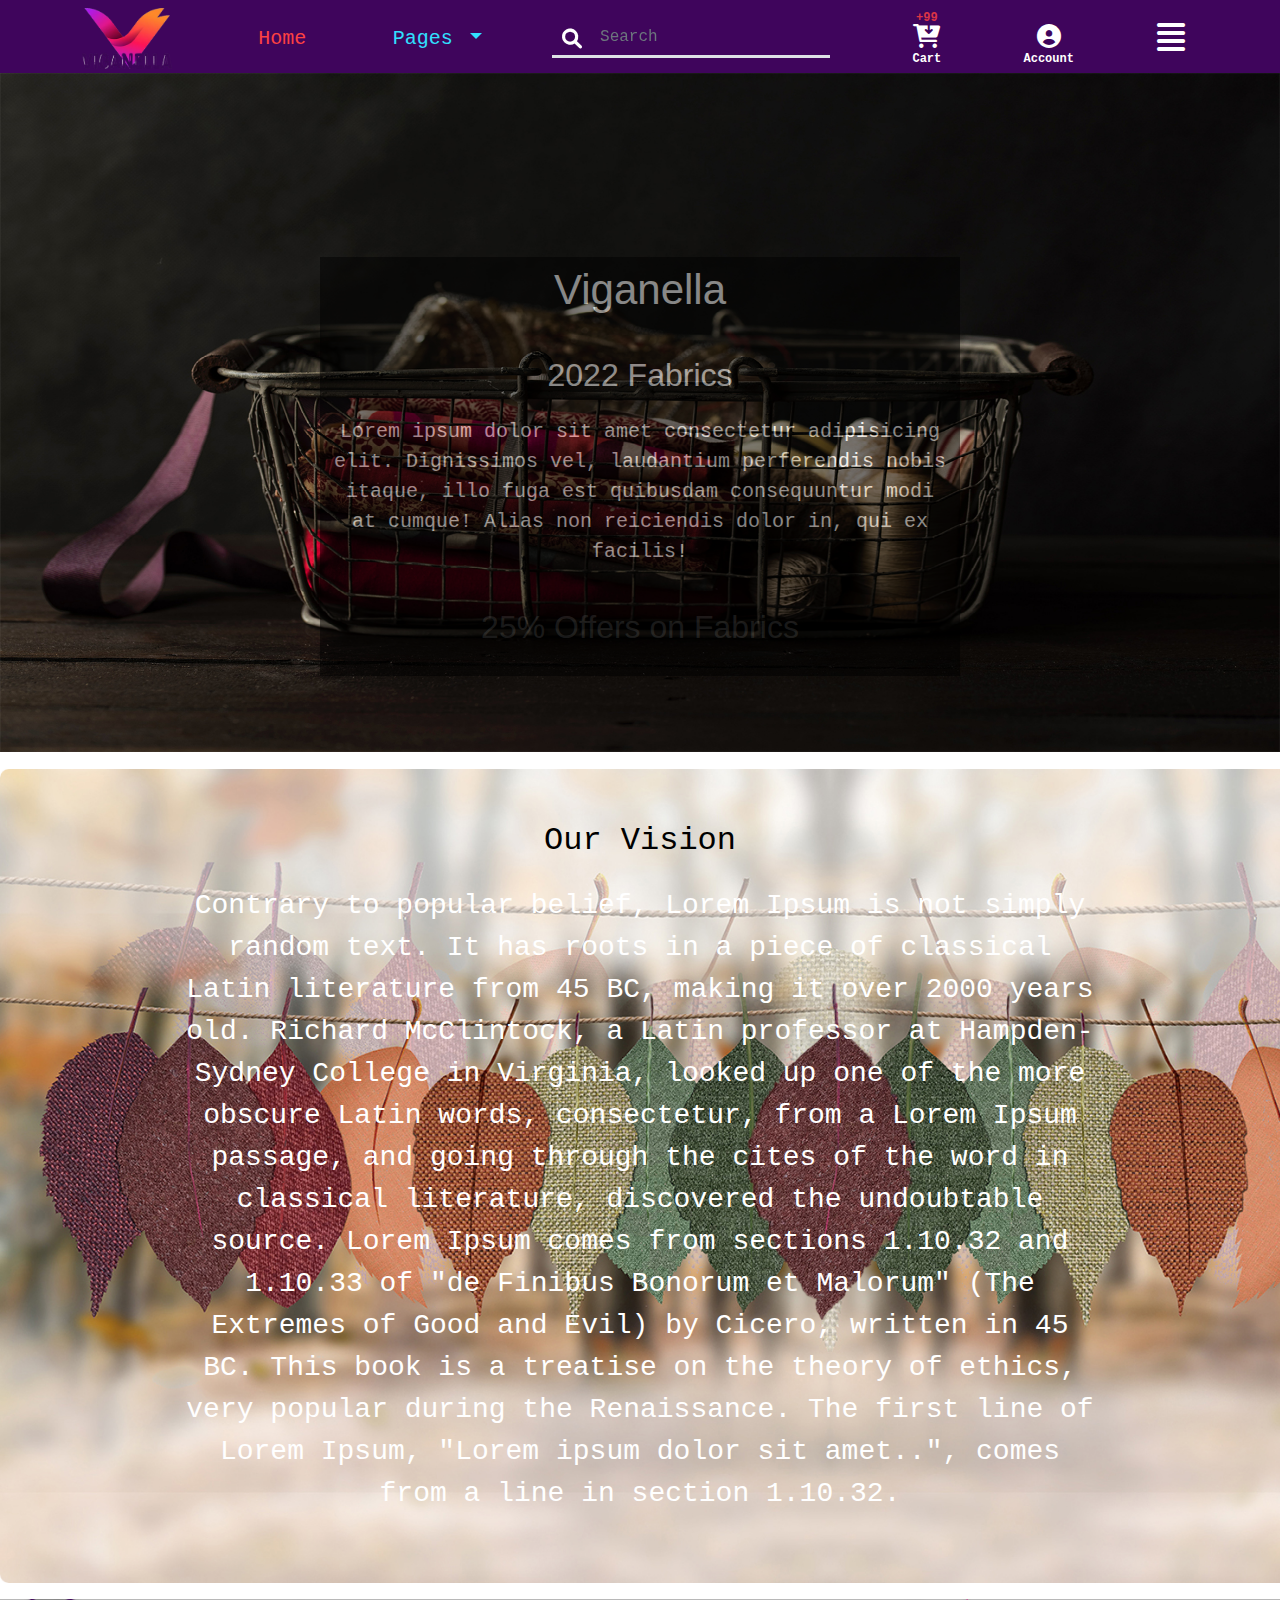
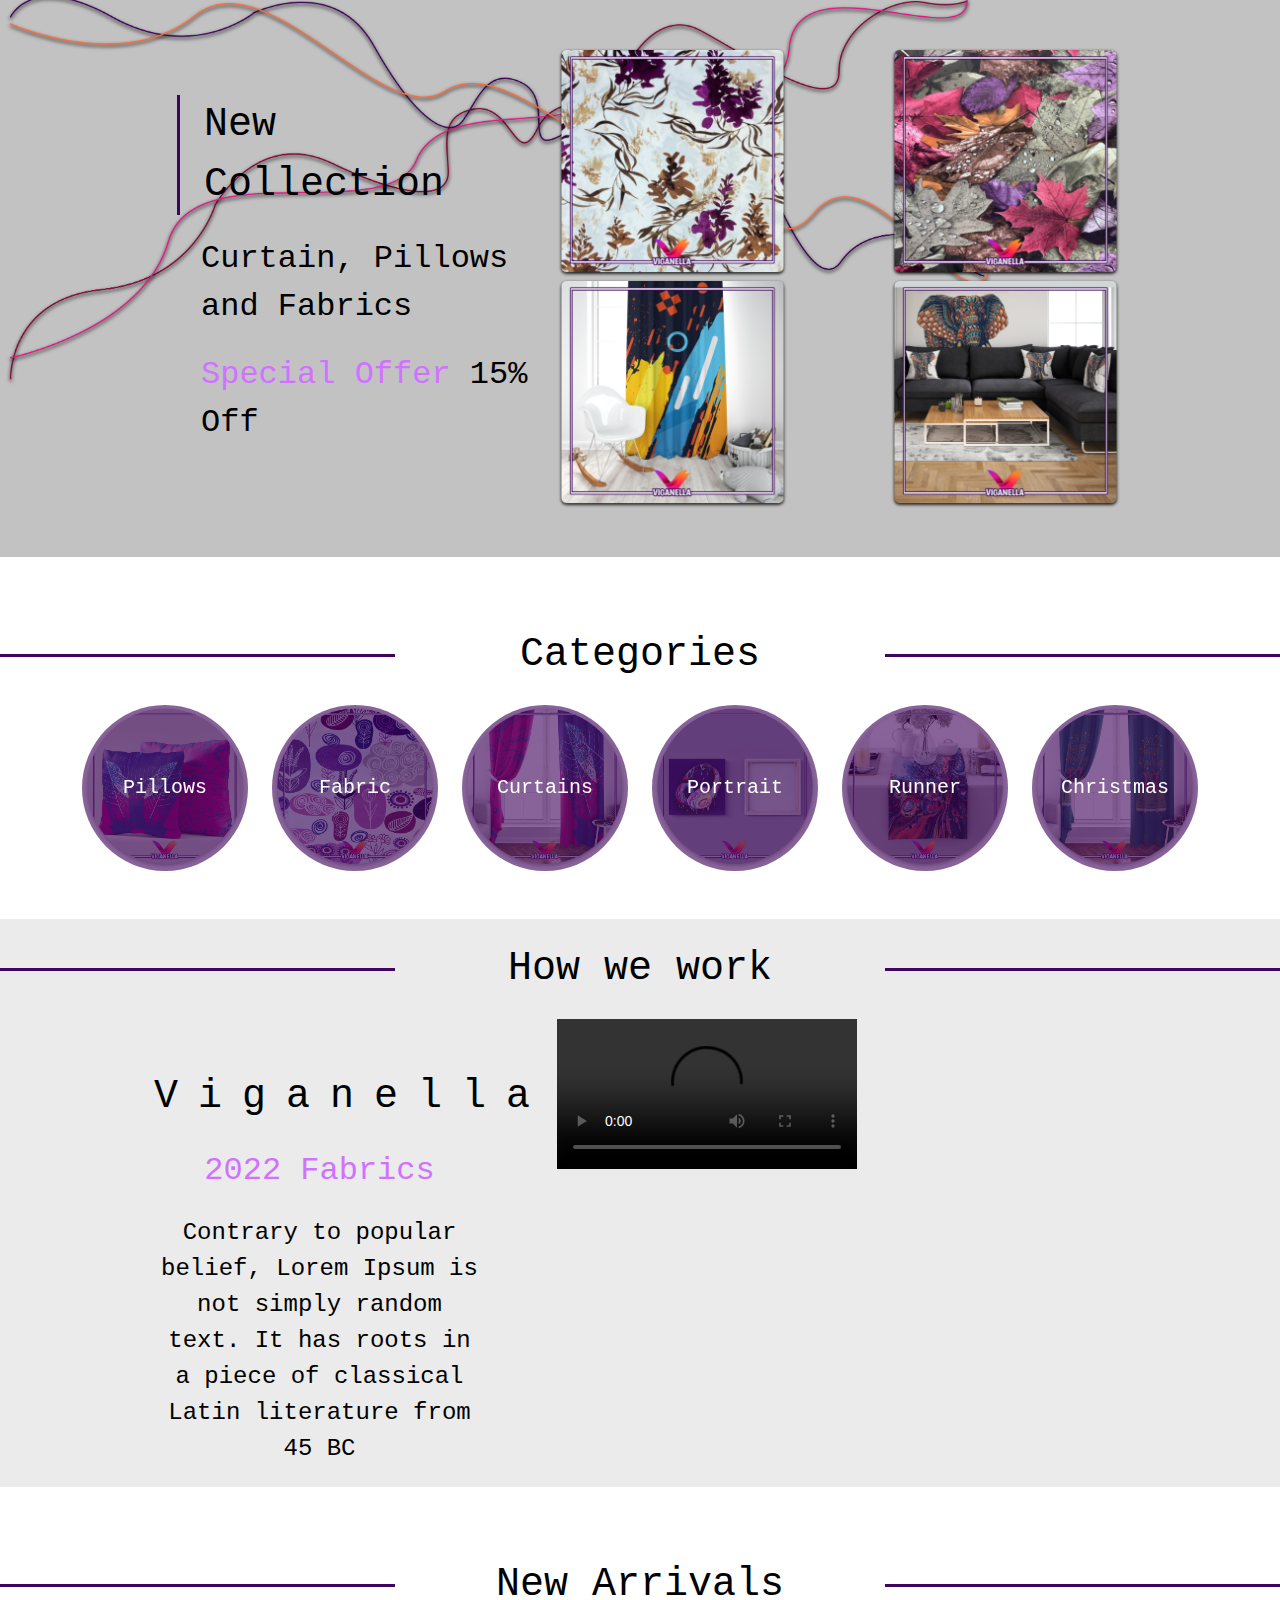
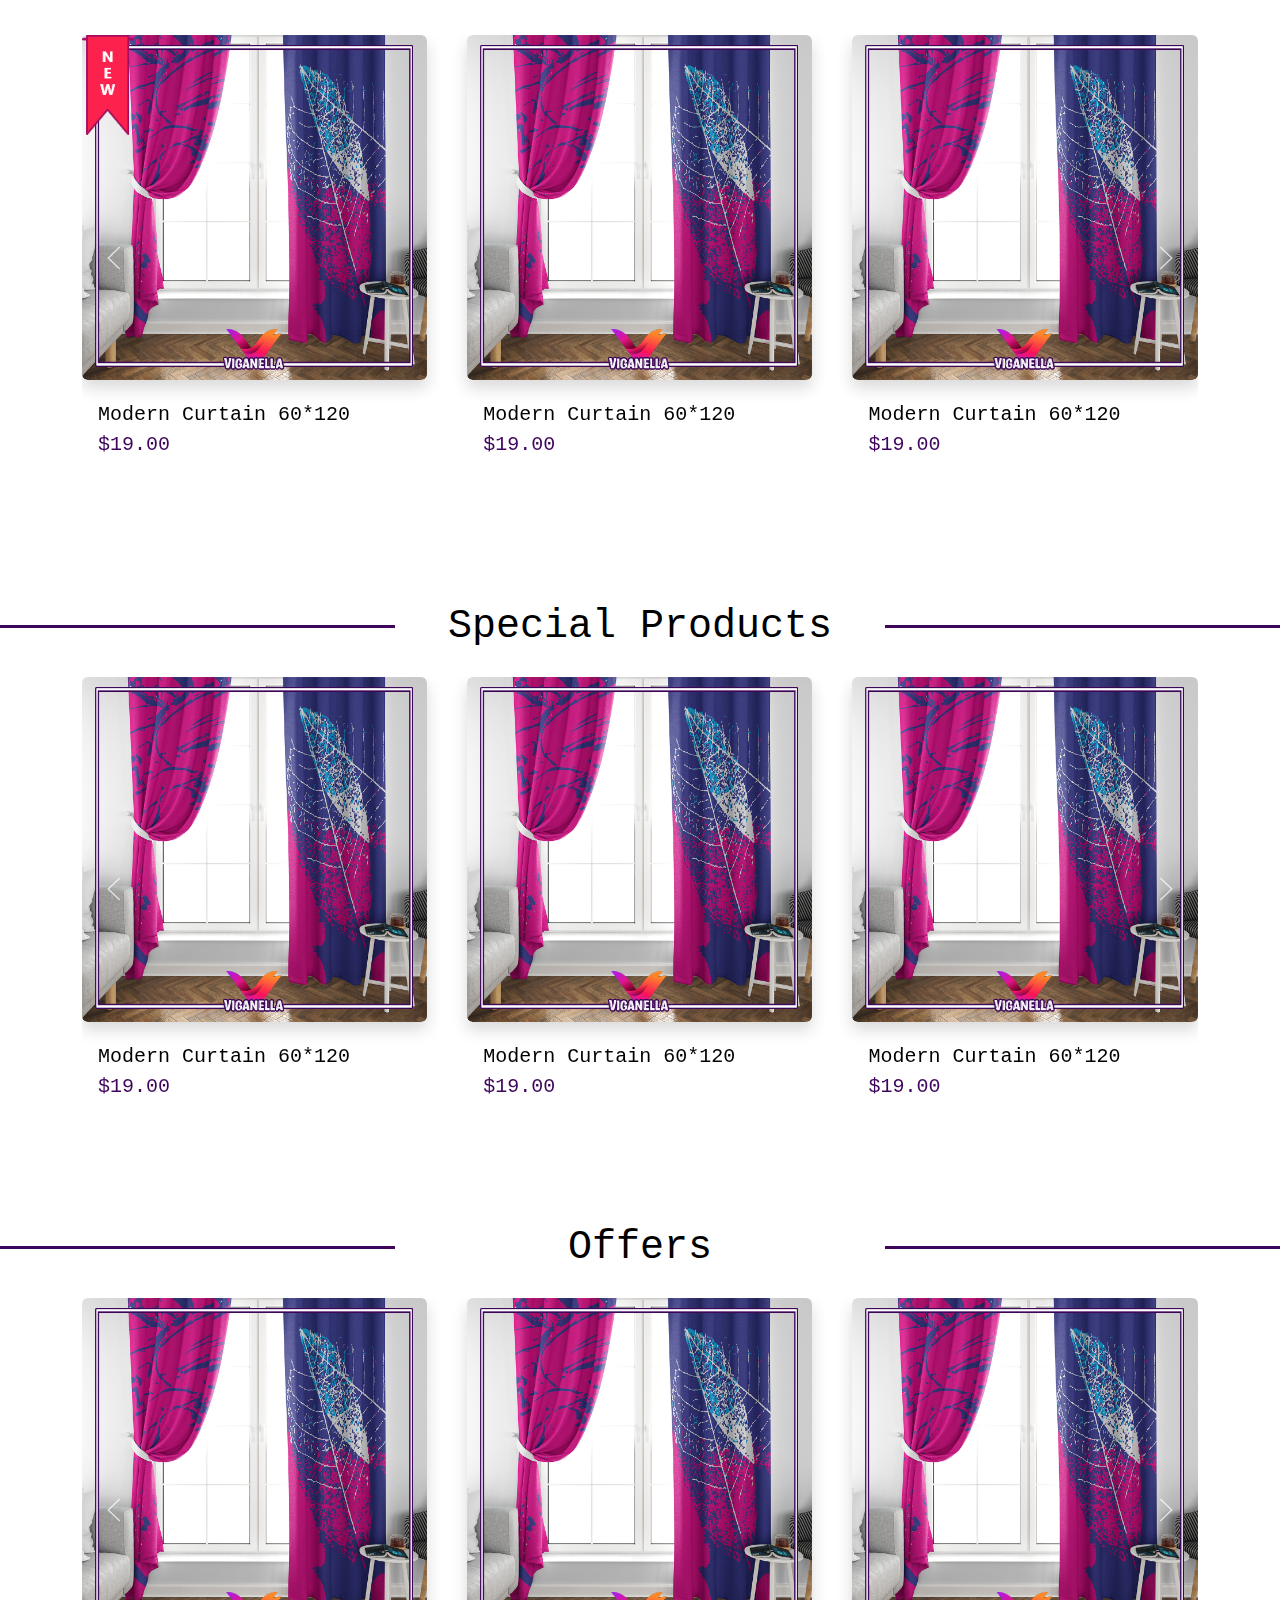
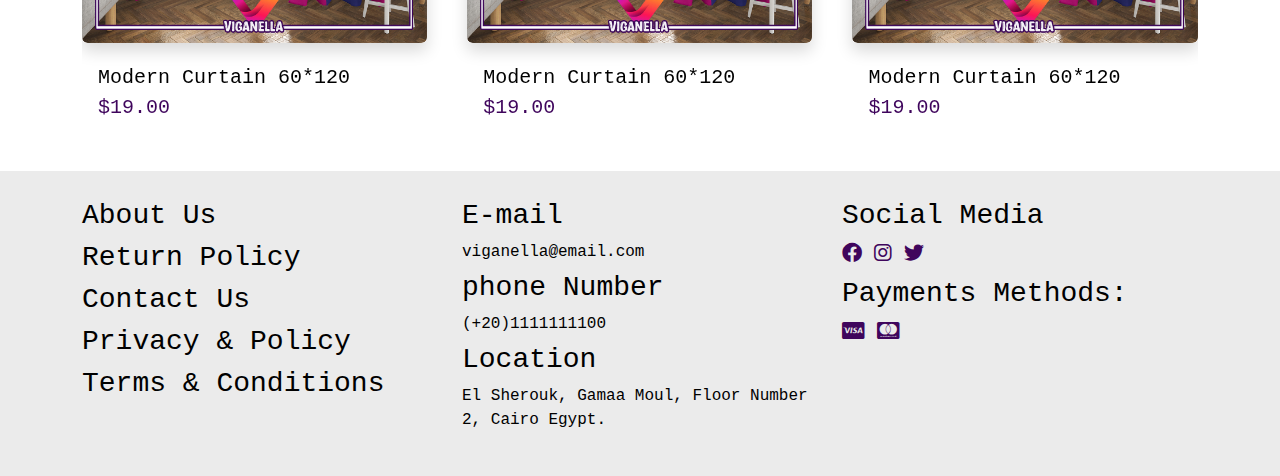
==== index.html @ e0912aea "First release" ====
<!DOCTYPE html>
<html lang="en">

<head>
    <meta charset="UTF-8">
    <meta http-equiv="X-UA-Compatible" content="IE=edge">
    <meta name="viewport" content="width=device-width, initial-scale=1.0, shrink-to-fit=no">
    <link rel="stylesheet" href="assets/css/bootstrap.min.css">
    <link rel="stylesheet" href="assets/css/all.min.css">
    <link rel="stylesheet" href="assets/css/main.css">
    <link rel="stylesheet" href="assets/css/uikit.min.css">
    <link rel="shortcut icon" href="assets/img/logo.png">
    <title>Viganella</title>
</head>

<body class="fs-5 text-white">
    
    <!-----  Start Nav Bar   ----->
    <nav id="navigator" class="navbar pb-1 text-white bg-main">
        <div class="container">
            <a class="navbar-brand text-decoration-none m-0 p-0" href="#">
                <img class="uk-preserve" src="assets/img/logo-shadow.png" alt="viganella" width="90" height="60" uk-svg>
            </a>
            <span class="nav-item">
              <a class="nav-link text-decoration-none active" aria-current="page" href="#">Home</a>
            </span>
            <span class="nav-item">
<!--             <a class="nav-link text-decoration-none" href="#">Contact Us</a>   -->
                <div class="dropdown">
                    <a class="dropdown-toggle" href="#" role="button" id="dropdownMenuLink" data-bs-toggle="dropdown" aria-expanded="false">
                    Pages
                    </a>
                    <ul class="dropdown-menu" aria-labelledby="dropdownMenuLink">
                        <li><a class="dropdown-item" href="pages/category.html">Category</a></li>
                        <li><a class="dropdown-item" href="pages/about.html">About</a></li>
                        <li><a class="dropdown-item" href="pages/product.html">Product</a></li>
                        <li><a class="dropdown-item" href="pages/components.html">Components</a></li>
                        <li><a class="dropdown-item" href="pages/cart-1.html">Cart</a></li>
                        <li><a class="dropdown-item" href="pages/cart-2.html">Cart-2</a></li>
                        <li><a class="dropdown-item" href="pages/cart-3.html">Cart-3</a></li>
                        <li><a class="dropdown-item" href="pages/cart-4.html">Cart-4</a></li>
                        <li><a class="dropdown-item" href="pages/profile-1.html">Profile-1</a></li>
                        <li><a class="dropdown-item" href="pages/profile-2.html">Profile-2</a></li>
                        <li><a class="dropdown-item" href="pages/track-1.html">Track-1</a></li>
                        <li><a class="dropdown-item" href="pages/track-2.html">Track-2</a></li>
                    </ul>
                </div>
            </span>
            <form class="d-flex">
                <div class="uk-inline">
                    <a class="uk-form-icon text-decoration-none" href="">
                        <i class="fa-solid fa-magnifying-glass"></i>
                    </a>
                    <input class="form-control uk-form-blank  border-0 border-3 rounded-0 border-bottom ps-5 me-2" type="search" placeholder="Search" aria-label="Search">
                </div>
            </form>
            <button type="button" class="btn position-relative">
            <i class="fa-solid fa-cart-arrow-down fs-4"></i><span class="position-absolute top-0 start-50 translate-middle badge text-danger">+99 <span class="visually-hidden">unread messages</span></span><span class="position-absolute top-100 start-50 translate-middle badge">Cart</span>
            </button>
            <button type="button" class="btn position-relative">
            <i class="fa-solid fa-circle-user fs-4"></i>
            <span class="position-absolute top-100 start-50 translate-middle badge">Account</span>
            </button>
            <button type="button" class="btn position-relative">
            <i class="fa-solid fa-align-justify fs-2"></i>          
            </button>
        </div>
    </nav>
    <!-----  End Nav Bar   ----->



    
    <!----- Start Main Section ----->

    <header id="main-slider" class="position-relative">
        <div uk-slider="autoplay: true">
            <div class="uk-slider-container p-0">
                <ul class="uk-slider-items uk-child-width-1-1">
                    <li>
                        <img class="" src="assets/img/main-2.png" alt="viganella">
                    </li>
                    <li>
                        <img class="" src="assets/img/main-1.png" alt="viganella">
                    </li>
                    <li>
                        <img class="" src="assets/img/main-3.png" alt="viganella">
                    </li>
                </ul>
            </div>
        </div>
        <div>
            <div class="position-absolute lay-text w-50">
                <div class="bg-black text-center text-white p-2">
                    <h1 class="text-white">Viganella</h1>
                    <h2 class="text-white">2022 Fabrics</h2>
                    <p>Lorem ipsum dolor sit amet consectetur adipisicing elit. Dignissimos vel, laudantium perferendis nobis itaque, illo fuga est quibusdam consequuntur modi at cumque! Alias non reiciendis dolor in, qui ex facilis!</p>
                    <h2>25% Offers on Fabrics</h2>
                </div>
            </div>
        </div>
    </header>

    <!----- End Main Section ----->


    <!----- Start Vision Section ----->

    <section id="vision" class="text-center my-3">
        <div class="container">
            <div class="row">
                <div class="col-12">
                    <div class="p-5 mx-5">
                        <p class="fs-2 text-black">Our Vision</p>
                        <p class="fs-3">Contrary to popular belief, Lorem Ipsum is not simply random text. It has roots in a piece of classical Latin literature from 45 BC, making it over 2000 years old. Richard McClintock, a Latin professor at Hampden-Sydney College
                            in Virginia, looked up one of the more obscure Latin words, consectetur, from a Lorem Ipsum passage, and going through the cites of the word in classical literature, discovered the undoubtable source. Lorem Ipsum comes from
                            sections 1.10.32 and 1.10.33 of "de Finibus Bonorum et Malorum" (The Extremes of Good and Evil) by Cicero, written in 45 BC. This book is a treatise on the theory of ethics, very popular during the Renaissance. The first line
                            of Lorem Ipsum, "Lorem ipsum dolor sit amet..", comes from a line in section 1.10.32.</p>
                    </div>
                </div>
            </div>
        </div>
    </section>

    <!----- End Vision Section ----->


    <!----- Start Collection Section ----->


    <section id="collection-sec" class="text-black fs-2 bg-gray py-5">
        <div class="container">
            <div class="row">
                <div class="col-md-4 offset-1">
                    <div class="mt-md-5">
                        <p class="border-3 border-start border-main ps-4 fs-1">New<br>Collection</p>
                        <p class="ps-4">Curtain, Pillows<br>and Fabrics</p>
                        <p class="ps-4"><span class="text-third">Special Offer</span> 15% Off</p>
                    </div>
                </div>
                <div class="col-md-7">
                    <div class="row">
                        <div class="col-6">
                            <img class="w-75 m-auto" src="assets/img/collection-4.png" alt="">
                        </div>
                        <div class="col-6">
                            <img class="w-75" src="assets/img/collection-3.png" alt="">
                        </div>
                        <div class="col-6">
                            <img class="w-75" src="assets/img/collection-2.png" alt="">
                        </div>
                        <div class="col-6">
                            <img class="w-75" src="assets/img/collection-1.png" alt="">
                        </div>
                    </div>
                </div>
            </div>
        </div>
    </section>


    <!----- End Collection Section ----->


    <!----- Start Category Section ----->

    <section id="category" class="py-5">
        <div class="title">
            <div class=" uk-flex uk-flex-middle uk-flex-center">
                <div class="w-100 border-bottom border-main border-3"></div>
                <p class="text-black w-100 text-center mx-5 fs-1">Categories</p>
                <div class="w-100 border-bottom border-main border-3"></div>
            </div>
        </div>
        <div class="container">
            <div class="row">
                <div class="col-md-2 col-4 rounded-circle">
                    <div class="uk-inline">
                        <img class="" src="assets/img/category-1.png" alt="Pillows">
                        <div class="rounded-circle overlay-main uk-position-cover"></div>
                        <div class="rounded-circle uk-overlay uk-position-center p-0 ">
                            <p class="m-0">Pillows</p>
                        </div>
                    </div>
                </div>
                <div class="col-md-2 col-4 rounded-circle">
                    <div class="uk-inline">
                        <img src="assets/img/category-2.png" alt="Fabric">
                        <div class="rounded-circle overlay-main uk-position-cover"></div>
                        <div class="rounded-circle uk-overlay uk-position-center p-0 ">
                            <p class="m-0">Fabric</p>
                        </div>
                    </div>
                </div>
                <div class="col-md-2 col-4 rounded-circle">
                    <div class="uk-inline">
                        <img src="assets/img/category-3.png" alt="Curtains">
                        <div class="rounded-circle overlay-main uk-position-cover"></div>
                        <div class="rounded-circle uk-overlay uk-position-center p-0 ">
                            <p class="m-0">Curtains</p>
                        </div>
                    </div>
                </div>
                <div class="col-md-2 col-4 rounded-circle">
                    <div class="uk-inline">
                        <img src="assets/img/category-4.png" alt="Portrait">
                        <div class="rounded-circle overlay-main uk-position-cover"></div>
                        <div class="rounded-circle uk-overlay uk-position-center p-0 ">
                            <p class="m-0">Portrait</p>
                        </div>
                    </div>
                </div>
                <div class="col-md-2 col-4 rounded-circle">
                    <div class="uk-inline">
                        <img src="assets/img/category-5.png" alt="Runner">
                        <div class="rounded-circle overlay-main uk-position-cover"></div>
                        <div class="rounded-circle uk-overlay uk-position-center p-0 ">
                            <p class="m-0">Runner</p>
                        </div>
                    </div>
                </div>
                <div class="col-md-2 col-4 rounded-circle">
                    <div class="uk-inline">
                        <img src="assets/img/category-6.png" alt="Christmas">
                        <div class="rounded-circle overlay-main uk-position-cover"></div>
                        <div class="rounded-circle uk-overlay uk-position-center p-0 ">
                            <p class="m-0">Christmas</p>
                        </div>
                    </div>
                </div>
            </div>
        </div>
    </section>

    <!----- End Category Section ----->


    <!----- Start Our Work Section ----->

    <section id="our-work" class="text-black fs-2 bg-gray ">
        <div class="title">
            <div class=" uk-flex uk-flex-middle uk-flex-center">
                <div class="w-100 border-bottom border-main border-3"></div>
                <p class="text-black w-100 text-center mx-5 fs-1">How we work</p>
                <div class="w-100 border-bottom border-main border-3"></div>
            </div>
        </div>
        <div class="container">
            <div class="row">
                <div class="col-md-5">
                    <div class="mt-2 mt-md-5 text-center px-5">
                        <p class="ps-4 fs-1 letter-space">Viganella</p>
                        <p class="ps-4 fs-2 text-third">2022 Fabrics</p>
                        <p class="ps-4 fs-4">Contrary to popular belief, Lorem Ipsum is not simply random text. It has roots in a piece of classical Latin literature from 45 BC</p>
                    </div>
                </div>
                <div class="col-md-7">
                    <video src="https://yootheme.com/site/images/media/yootheme-pro.mp4" controls loop playsinline uk-video="autoplay: inview"></video>
                </div>
            </div>
        </div>
    </section>


    <!----- End Our Work Section ----->



    <!----- Start Carousel-1 Section ----->

    <section id="carousel" class="py-5">
        <div class="title">
            <div class=" uk-flex uk-flex-middle uk-flex-center">
                <div class="w-100 border-bottom border-main border-3"></div>
                <p class="text-black w-100 text-center mx-md-5 fs-1">New Arrivals</p>
                <div class="w-100 border-bottom border-main border-3"></div>
            </div>
        </div>
        <div class="container">
            <div class="uk-position-relative uk-visible-toggle uk-light" tabindex="-1" uk-slider>
    
                    <ul class="uk-slider-items uk-child-width-1-2 uk-child-width-1-3@m uk-grid">
                        <li>
                            <div class="uk-panel position-relative">
                                <img class="shadow rounded-3" src="../assets/img/product.png" alt="">
                                <p class="text-black ps-3">
                                    Modern Curtain 60*120<br>
                                    <span class="text-main">$19.00</span>
                                </p>
                                <img class="position-absolute w-15 top-0 start-0" src="assets/img/badge.png" alt="">
                            </div>
                        </li>
                        <li>
                            <div class="uk-panel">
                                <img class="shadow rounded-3" src="../assets/img/product.png" alt="">
                                <p class="text-black ps-3">
                                    Modern Curtain 60*120<br>
                                    <span class="text-main">$19.00</span>
                                </p>
                            </div>
                        </li>
                        <li>
                            <div class="uk-panel">
                                <img class="shadow rounded-3" src="../assets/img/product.png" alt="">
                                <p class="text-black ps-3">
                                    Modern Curtain 60*120<br>
                                    <span class="text-main">$19.00</span>
                                </p>
                            </div>
                        </li>
                        <li>
                            <div class="uk-panel">
                                <img class="shadow rounded-3" src="../assets/img/product.png" alt="">
                                <p class="text-black ps-3">
                                    Modern Curtain 60*120<br>
                                    <span class="text-main">$19.00</span>
                                </p>
                            </div>
                        </li>
                        <li>
                            <div class="uk-panel">
                                <img class="shadow rounded-3" src="../assets/img/product.png" alt="">
                                <p class="text-black ps-3">
                                    Modern Curtain 60*120<br>
                                    <span class="text-main">$19.00</span>
                                </p>
                            </div>
                        </li>
                        <li>
                            <div class="uk-panel">
                                <img class="shadow rounded-3" src="../assets/img/product.png" alt="">
                                <p class="text-black ps-3">
                                    Modern Curtain 60*120<br>
                                    <span class="text-main">$19.00</span>
                                </p>
                            </div>
                        </li>
                        <li>
                            <div class="uk-panel">
                                <img class="shadow rounded-3" src="../assets/img/product.png" alt="">
                                <p class="text-black ps-3">
                                    Modern Curtain 60*120<br>
                                    <span class="text-main">$19.00</span>
                                </p>
                            </div>
                        </li>
                    </ul>
                
                    <a class="uk-position-center-left uk-position-small" href="#" uk-slidenav-previous uk-slider-item="previous"></a>
                    <a class="uk-position-center-right uk-position-small" href="#" uk-slidenav-next uk-slider-item="next"></a>
                
                </div>
        </div>
    </section>

    <!----- End Carousel-1 Section ----->


    <!----- Start Carousel-2 Section ----->

    <section id="carousel" class="py-5">
        <div class="title">
            <div class=" uk-flex uk-flex-middle uk-flex-center">
                <div class="w-100 border-bottom border-main border-3"></div>
                <p class="text-black w-100 text-center mx-md-5 fs-1">Special Products</p>
                <div class="w-100 border-bottom border-main border-3"></div>
            </div>
        </div>
        <div class="container">
            <div class="uk-position-relative uk-visible-toggle uk-light" tabindex="-1" uk-slider>
    
                    <ul class="uk-slider-items uk-child-width-1-2 uk-child-width-1-3@m uk-grid">
                        <li>
                            <div class="uk-panel">
                                <img class="shadow rounded-3" src="../assets/img/product.png" alt="">
                                <p class="text-black ps-3">
                                    Modern Curtain 60*120<br>
                                    <span class="text-main">$19.00</span>
                                </p>
                            </div>
                        </li>
                        <li>
                            <div class="uk-panel">
                                <img class="shadow rounded-3" src="../assets/img/product.png" alt="">
                                <p class="text-black ps-3">
                                    Modern Curtain 60*120<br>
                                    <span class="text-main">$19.00</span>
                                </p>
                            </div>
                        </li>
                        <li>
                            <div class="uk-panel">
                                <img class="shadow rounded-3" src="../assets/img/product.png" alt="">
                                <p class="text-black ps-3">
                                    Modern Curtain 60*120<br>
                                    <span class="text-main">$19.00</span>
                                </p>
                            </div>
                        </li>
                        <li>
                            <div class="uk-panel">
                                <img class="shadow rounded-3" src="../assets/img/product.png" alt="">
                                <p class="text-black ps-3">
                                    Modern Curtain 60*120<br>
                                    <span class="text-main">$19.00</span>
                                </p>
                            </div>
                        </li>
                        <li>
                            <div class="uk-panel">
                                <img class="shadow rounded-3" src="../assets/img/product.png" alt="">
                                <p class="text-black ps-3">
                                    Modern Curtain 60*120<br>
                                    <span class="text-main">$19.00</span>
                                </p>
                            </div>
                        </li>
                        <li>
                            <div class="uk-panel">
                                <img class="shadow rounded-3" src="../assets/img/product.png" alt="">
                                <p class="text-black ps-3">
                                    Modern Curtain 60*120<br>
                                    <span class="text-main">$19.00</span>
                                </p>
                            </div>
                        </li>
                    </ul>
                
                    <a class="uk-position-center-left uk-position-small" href="#" uk-slidenav-previous uk-slider-item="previous"></a>
                    <a class="uk-position-center-right uk-position-small" href="#" uk-slidenav-next uk-slider-item="next"></a>
                
                </div>
        </div>
    </section>

    <!----- End Carousel-2 Section ----->

    
    <!----- Start Carousel-3 Section ----->

    <section id="carousel" class="py-5">
        <div class="title">
            <div class=" uk-flex uk-flex-middle uk-flex-center">
                <div class="w-100 border-bottom border-main border-3"></div>
                <p class="text-black w-100 text-center mx-md-5 fs-1">Offers</p>
                <div class="w-100 border-bottom border-main border-3"></div>
            </div>
        </div>
        <div class="container">
            <div class="uk-position-relative uk-visible-toggle uk-light" tabindex="-1" uk-slider>
    
                    <ul class="uk-slider-items uk-child-width-1-2 uk-child-width-1-3@m uk-grid">
                        <li>
                            <div class="uk-panel">
                                <img class="shadow rounded-3" src="../assets/img/product.png" alt="">
                                <p class="text-black ps-3">
                                    Modern Curtain 60*120<br>
                                    <span class="text-main">$19.00</span>
                                </p>
                            </div>
                        </li>
                        <li>
                            <div class="uk-panel">
                                <img class="shadow rounded-3" src="../assets/img/product.png" alt="">
                                <p class="text-black ps-3">
                                    Modern Curtain 60*120<br>
                                    <span class="text-main">$19.00</span>
                                </p>
                            </div>
                        </li>
                        <li>
                            <div class="uk-panel">
                                <img class="shadow rounded-3" src="../assets/img/product.png" alt="">
                                <p class="text-black ps-3">
                                    Modern Curtain 60*120<br>
                                    <span class="text-main">$19.00</span>
                                </p>
                            </div>
                        </li>
                        <li>
                            <div class="uk-panel">
                                <img class="shadow rounded-3" src="../assets/img/product.png" alt="">
                                <p class="text-black ps-3">
                                    Modern Curtain 60*120<br>
                                    <span class="text-main">$19.00</span>
                                </p>
                            </div>
                        </li>
                        <li>
                            <div class="uk-panel">
                                <img class="shadow rounded-3" src="../assets/img/product.png" alt="">
                                <p class="text-black ps-3">
                                    Modern Curtain 60*120<br>
                                    <span class="text-main">$19.00</span>
                                </p>
                            </div>
                        </li>
                        <li>
                            <div class="uk-panel">
                                <img class="shadow rounded-3" src="../assets/img/product.png" alt="">
                                <p class="text-black ps-3">
                                    Modern Curtain 60*120<br>
                                    <span class="text-main">$19.00</span>
                                </p>
                            </div>
                        </li>
                    </ul>
                
                    <a class="uk-position-center-left uk-position-small" href="#" uk-slidenav-previous uk-slider-item="previous"></a>
                    <a class="uk-position-center-right uk-position-small" href="#" uk-slidenav-next uk-slider-item="next"></a>
                
                </div>
        </div>
    </section>

    <!----- End Carousel-1 Section ----->



    
    <!----- Start footer ----->

    <footer class="text-black bg-gray fs-3">
        <div class="container py-4">
            <div class="row">
                <div class="col-6 col-md-4">
                    <ul class="list-unstyled">
                        <li>About Us</li>
                        <li>Return Policy</li>
                        <li>Contact Us</li>
                        <li>Privacy & Policy</li>
                        <li>Terms & Conditions</li>
                    </ul>
                </div>
                <div class="col-6 col-md-4">
                    <ul class="list-unstyled">
                        <li>
                            <span>
                  E-mail
                </span>
                            <p class="fs-6">
                                viganella@email.com
                            </p>
                        </li>
                        <li>
                            <span>
                  phone Number
                </span>
                            <p class="fs-6">
                                (+20)1111111100
                            </p>
                        </li>
                        <li>
                            <span>
                  Location
                </span>
                            <p class="fs-6">
                                El Sherouk, Gamaa Moul, Floor Number 2, Cairo Egypt.
                            </p>
                        </li>
                    </ul>
                </div>
                <div class="col-md-4">
                    <ul class="list-unstyled">
                        <li>
                            <span>
                Social Media
              </span>
                            <p class="fs-5">
                                <i class="fa-brands fa-facebook"></i>
                                <i class="fa-brands fa-instagram"></i>
                                <i class="fa-brands fa-twitter"></i>
                            </p>
                        </li>
                        <li>
                            <span>
                Payments Methods:
              </span>
                            <p class="fs-5">
                                <i class="fa-brands fa-cc-visa">
                </i>
                                <i class="fa-brands fa-cc-mastercard"></i>
                            </p>
                        </li>
                    </ul>
                </div>
            </div>
        </div>
    </footer>

    <!----- End footer ----->




    <script src="assets/js/jquery-3.6.0.min.js"></script>
    <script src="assets/js/popper.min.js"></script>
    <script src="assets/js/bootstrap.min.js"></script>
    <script src="assets/js/uikit.min.js"></script>
    <script src="assets/js/uikit-icons.min.js"></script>
    <script src="assets/js/main.js"></script>

</body>

</html>
---- assets/css/main.css ----
.bg-main {
  background-color: #3F055C !important;
}

.bg-third {
  background-color: #D072FF;
}

.bg-gray {
  background-color: #EBEBEB !important;
}

.border-main {
  border-color: #3F055C !important;
}

.border-second {
  border-color: #FD4142 !important;
}

.text-main {
  color: #3F055C !important;
}

.text-second {
  color: #FD4142 !important;
}

.text-third {
  color: #D072FF !important;
}

.max-h-25 {
  max-height: 95px;
  overflow: hidden;
}

.pe-50 {
  padding-right: 18rem !important;
}

body {
  font-family: "Lucida Console", "Lucida Sans Typewriter", monaco, "Bitstream Vera Sans Mono", monospace;
}

#navigator a {
  color: #ffffff !important;
}

#navigator a:hover {
  color: #FD4142 !important;
}

#navigator .active {
  color: #FD4142 !important;
}

#navigator .btn i {
  color: #ffffff;
}

#navigator .btn span {
  color: #ffffff;
}

#navigator .dropdown a {
  color: #31e0ff !important;
}

#main-slider .lay-text {
  top: 27%;
  left: 25%;
  opacity: 0.5;
}

#main-slider .lay-text div {
  opacity: 1 !important;
}

#vision {
  background-image: url("../img/vision.png");
  background-size: cover;
}

#collection-sec {
  background-image: url("../img/collection.png");
  background-size: cover;
}

.overlay-main {
  background-color: #3f055c9f;
}

.letter-space {
  letter-spacing: 20px;
}

.w-15 {
  width: 15%;
}

footer i {
  color: #3F055C;
}

footer p {
  margin: 3px 0;
}

/* Start Category Page */
#product-category #filter a {
  text-decoration: none;
  color: #141414;
  display: block;
}

#product-category #filter label {
  display: block;
}

#product-category #filter .f-active {
  color: #FD4142;
}

#product-category .uk-subnav-pill .uk-active > a {
  background-color: transparent;
  color: #FD4142 !important;
}

#product-category .uk-subnav-pill * > a:hover {
  background-color: transparent;
  color: #3F055C;
}

#product-category .page-item .page-link {
  border: 0;
  text-decoration: none;
  background-color: transparent;
  color: #141414;
}

#product-category .page-item.disabled .page-link {
  color: #EBEBEB !important;
}

#product-category .page-item.active .page-link {
  color: #FD4142;
}

/* End Category Page */
/* Start Product Page */
/* End Product Page */
.uk-offcanvas-overlay::before {
  background-color: #3f055c9f !important;
}

.uk-offcanvas-bar button, .uk-offcanvas-bar p {
  color: #000000 !important;
  margin: 9px 0 !important;
}

.uk-offcanvas-bar .uk-offcanvas-body a {
  display: block;
  margin: 9px 0 !important;
  color: #000000;
}

.uk-offcanvas-bar .btn-logo {
  width: 100px;
}

.uk-offcanvas-bar .btn-logo::before {
  left: -22px;
}

.uk-offcanvas-bar .btn-logo::after {
  left: -18px;
}

.uk-offcanvas-bar .btn-logo:hover::before {
  left: 83px;
}

.uk-offcanvas-bar .btn-logo:hover::after {
  left: 90px;
}

.btn-logo-2 {
  border: 0;
  position: relative;
  background-color: transparent;
}

.btn-logo-2::before {
  content: "";
  position: absolute;
  left: -24%;
  top: 7%;
  background-color: #3F055C;
  width: 30%;
  height: 87.5%;
  border-radius: 5px 0 0 5px;
  -webkit-transition: all 0.5s ease-in-out;
  transition: all 0.5s ease-in-out;
}

.btn-logo-2::after {
  content: "";
  position: absolute;
  left: -22%;
  top: 10%;
  background-image: url(../img/logo-flat.png);
  background-size: 25%;
  background-repeat: no-repeat;
  display: block;
  width: 100%;
  height: 100%;
  -webkit-transition: all 0.5s ease-in-out;
  transition: all 0.5s ease-in-out;
}

.btn-logo-2:hover::before {
  left: 94%;
  border-radius: 0 5px 5px 0;
}

.btn-logo-2:hover::after {
  left: 96.5%;
}

.btn-logo-2:hover .btn-body {
  background-color: #3F055C;
  color: #ffffff;
  border-radius: 5px 0 0 5px;
}

.btn-logo-2 .btn-body {
  border: 1px solid #3F055C;
  border-radius: 0 5px 5px 0;
  background-color: transparent;
  -webkit-transition: all 0.5s ease-in-out;
  transition: all 0.5s ease-in-out;
}

.btn-logo {
  border: 2px solid #3F055C;
  border-radius: 5px;
  padding: 3px 7px 3px 50px;
  -webkit-transition: all 0.3s ease-in-out;
  transition: all 0.3s ease-in-out;
  background: url(../img/logo-flat.png), -webkit-gradient(linear, left top, right top, color-stop(100%, #3F055C), color-stop(0%, transparent));
  background: url(../img/logo-flat.png), linear-gradient(90deg, #3F055C 100%, transparent 0%);
  background-repeat: no-repeat;
  background-size: 20% 100%;
  -webkit-box-shadow: #3f055c33 0px 2px 4px;
          box-shadow: #3f055c33 0px 2px 4px;
}

.btn-logo:hover {
  background-color: #3F055C;
  color: #ffffff;
  padding-right: 50px;
  padding-left: 7px;
  background-position-x: 100%;
  -webkit-box-shadow: 0;
          box-shadow: 0;
}

#cart-page .btn-logo {
  padding: 3px 100px !important;
}
/*# sourceMappingURL=main.css.map */
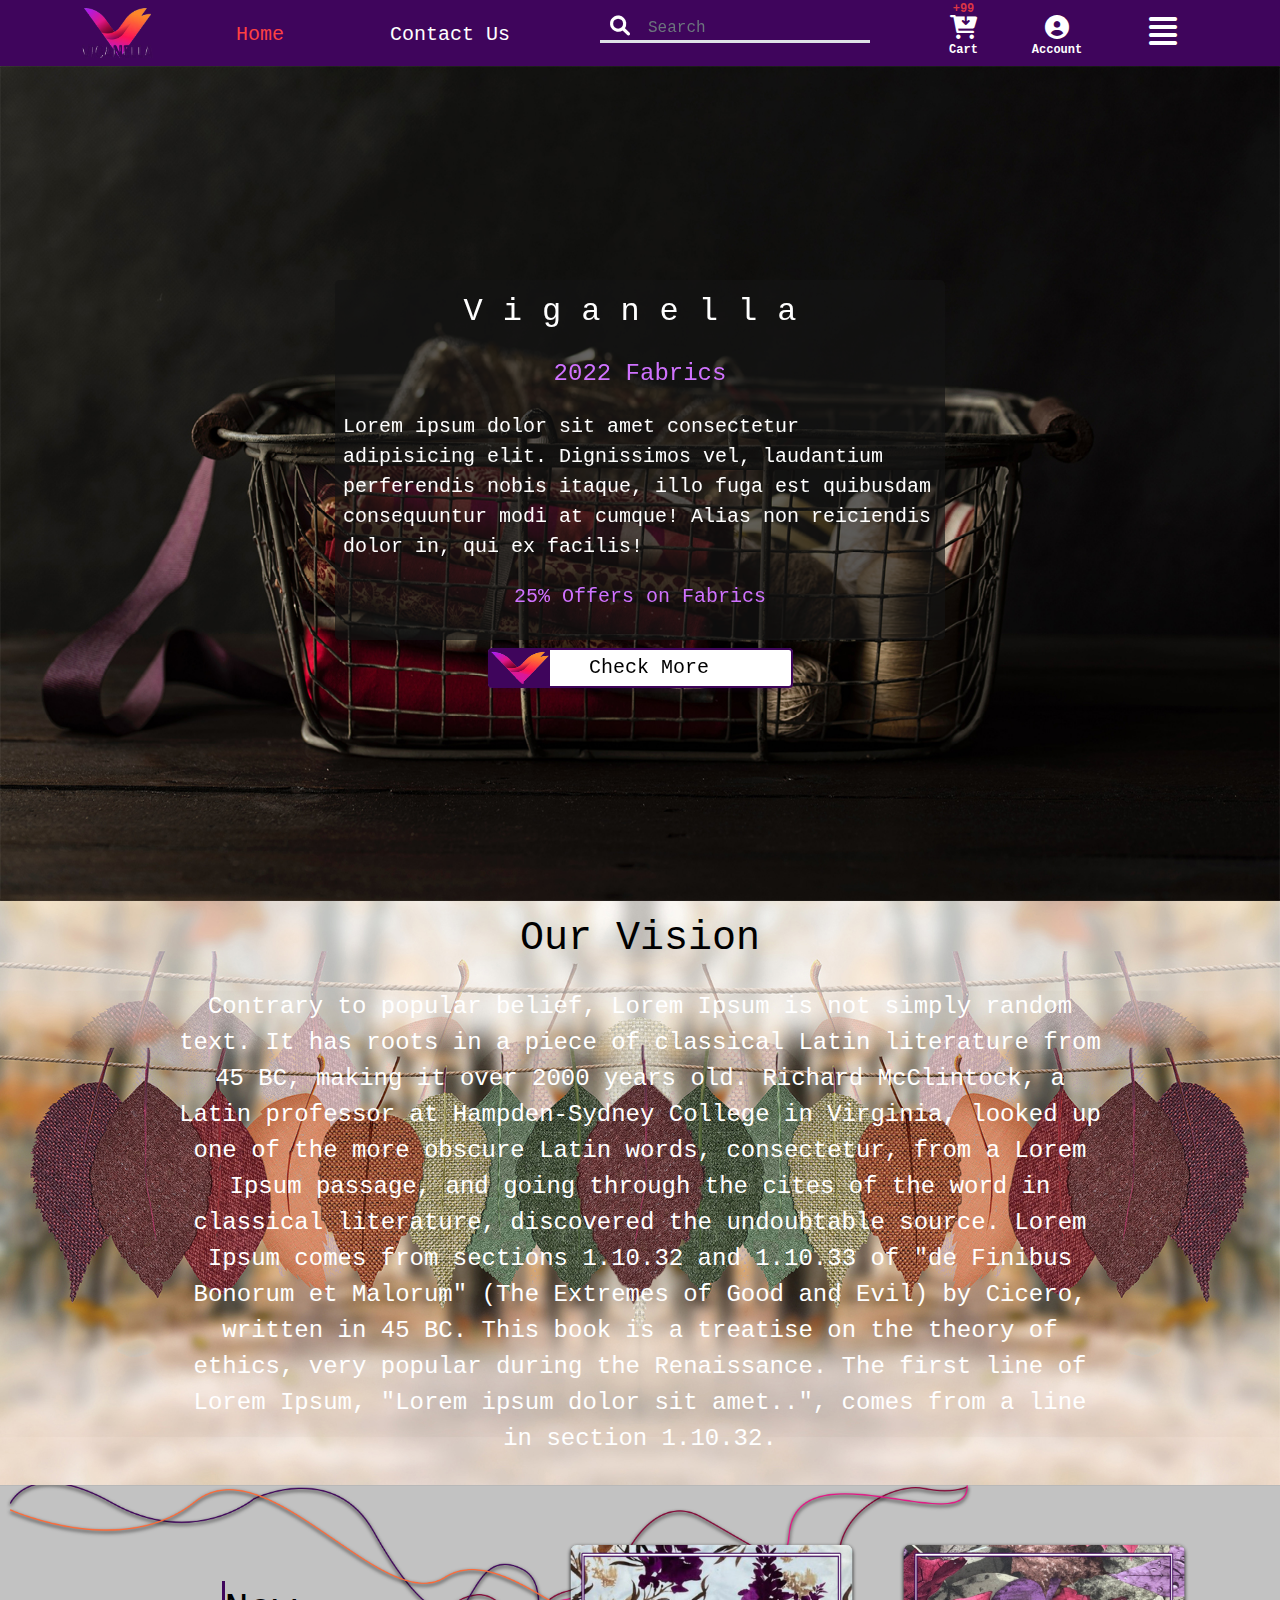
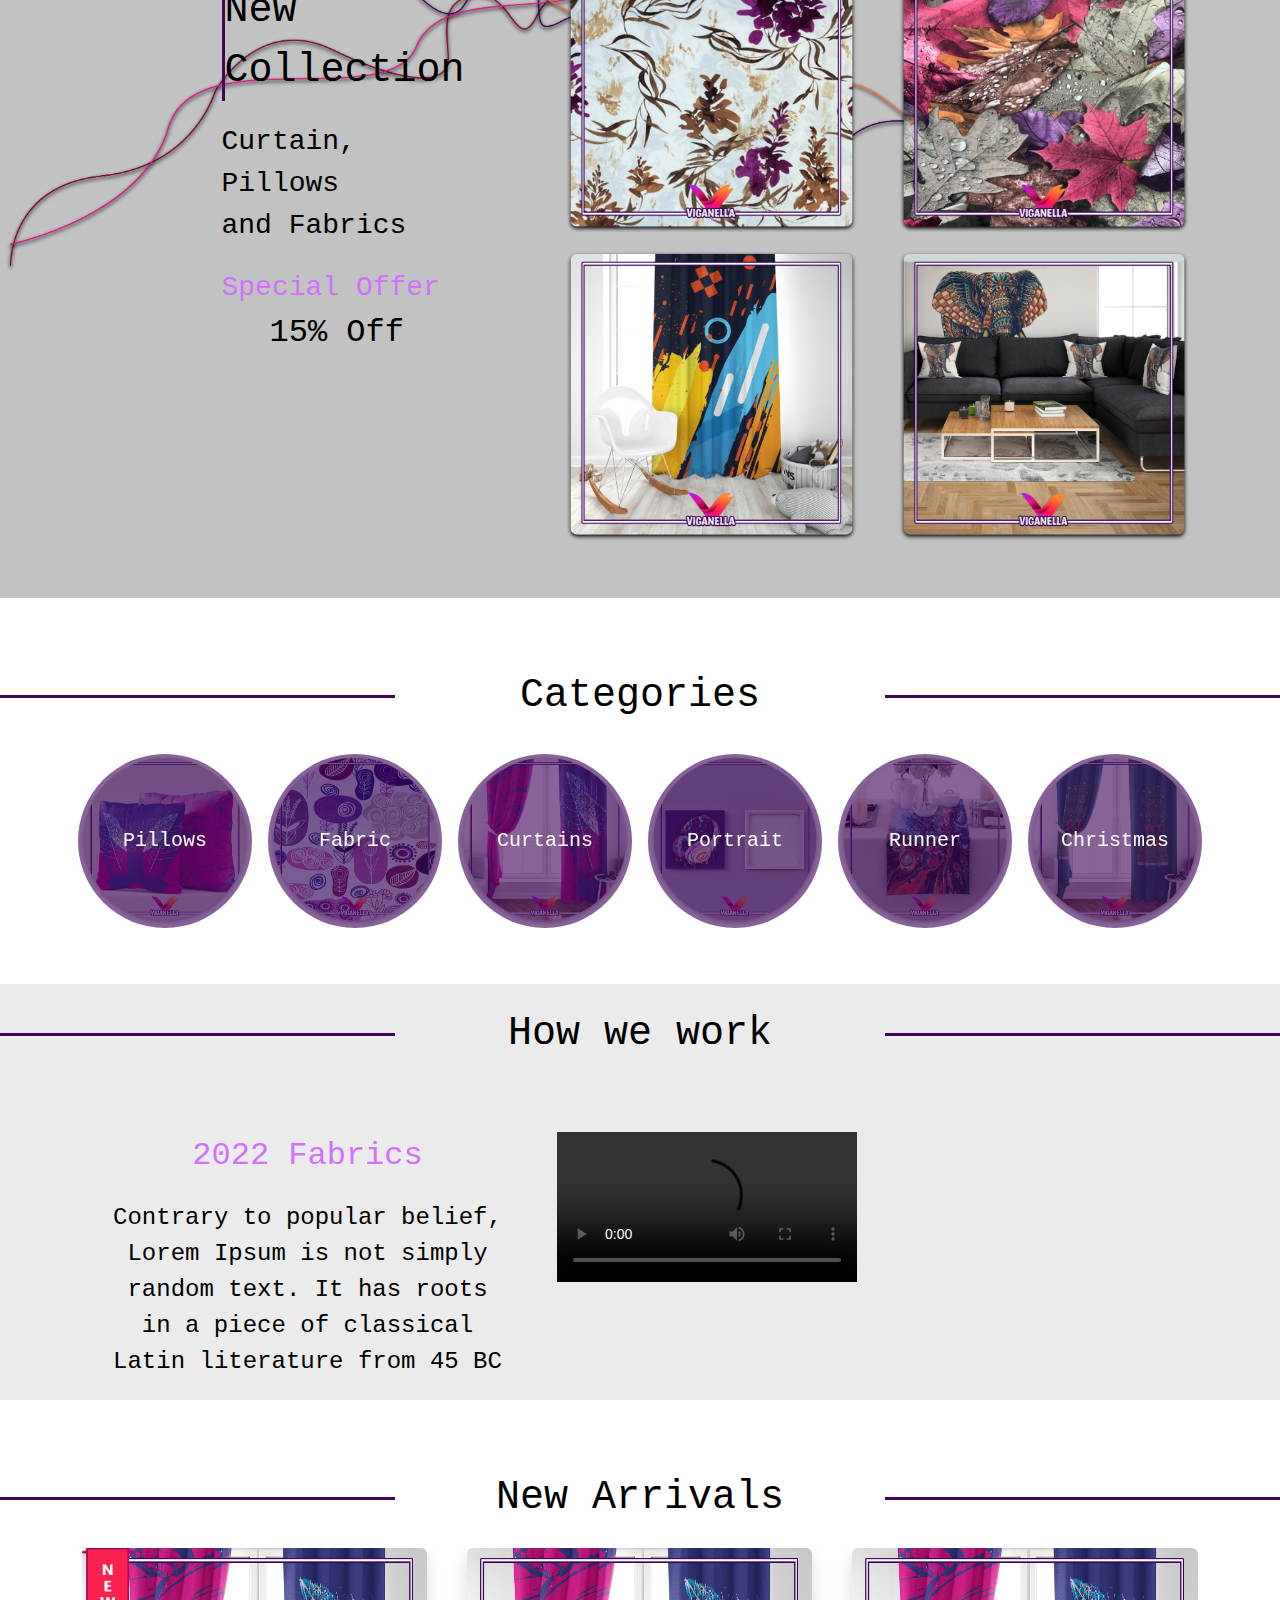
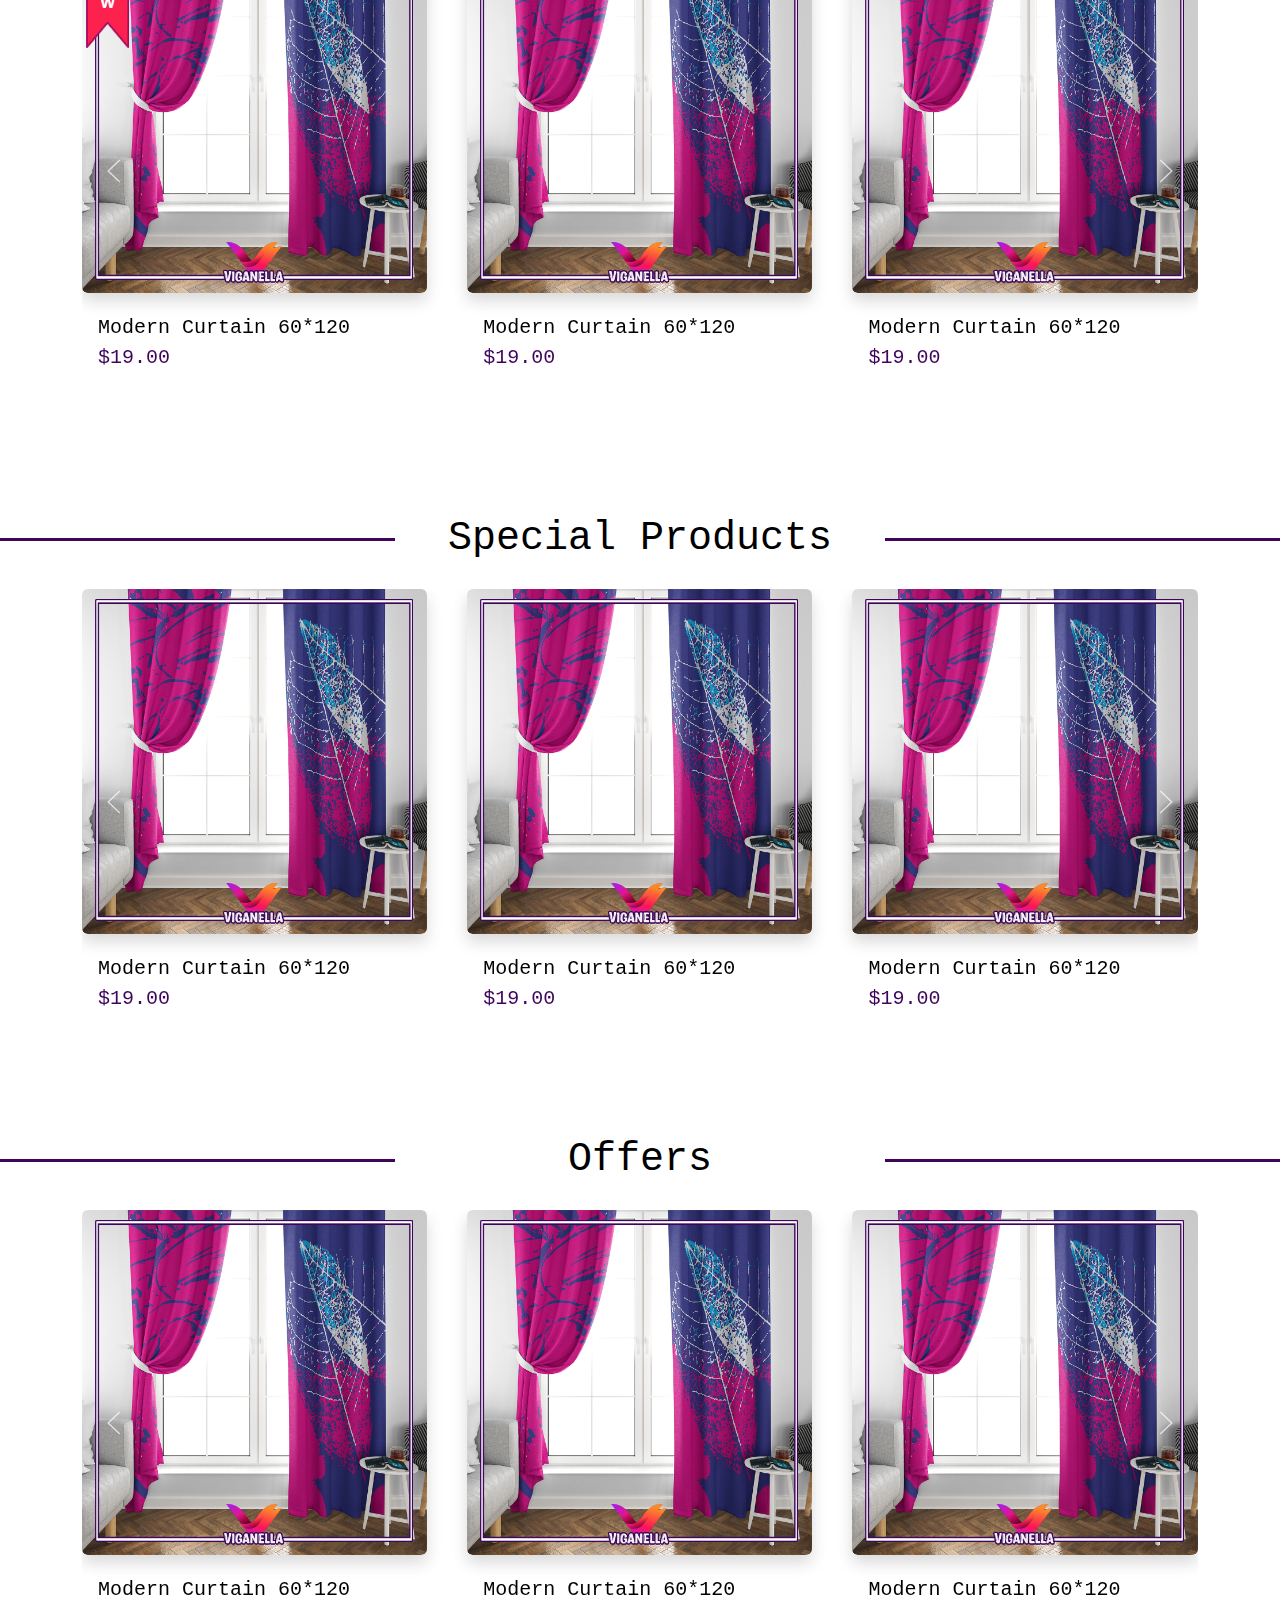
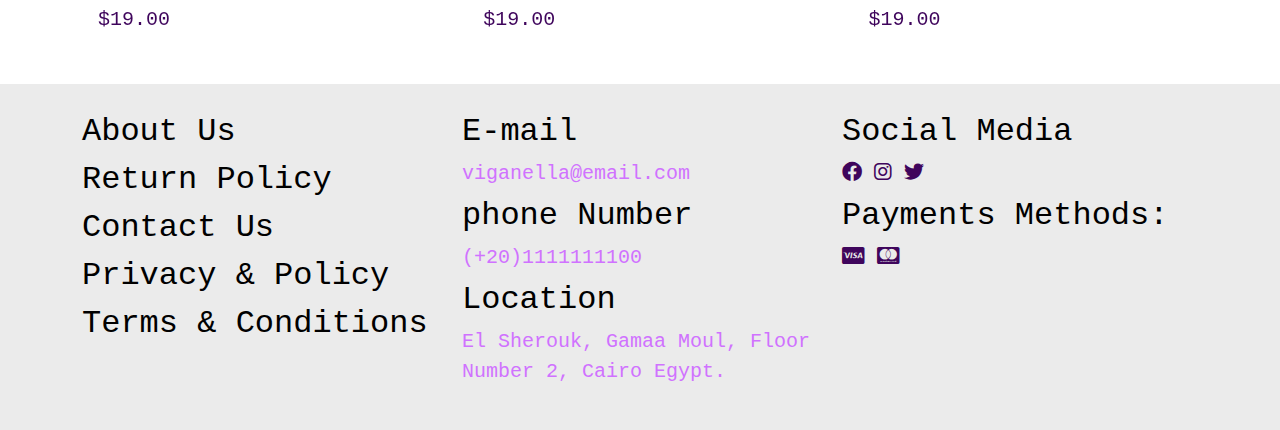
==== commit 96c46a5a: "new update" ====
--- a/index.html
+++ b/index.html
@@ -14,88 +14,116 @@
 </head>
 
 <body class="fs-5 text-white">
-    
+
     <!-----  Start Nav Bar   ----->
-    <nav id="navigator" class="navbar pb-1 text-white bg-main">
-        <div class="container">
-            <a class="navbar-brand text-decoration-none m-0 p-0" href="#">
-                <img class="uk-preserve" src="assets/img/logo-shadow.png" alt="viganella" width="90" height="60" uk-svg>
-            </a>
-            <span class="nav-item">
-              <a class="nav-link text-decoration-none active" aria-current="page" href="#">Home</a>
-            </span>
-            <span class="nav-item">
-<!--             <a class="nav-link text-decoration-none" href="#">Contact Us</a>   -->
-                <div class="dropdown">
-                    <a class="dropdown-toggle" href="#" role="button" id="dropdownMenuLink" data-bs-toggle="dropdown" aria-expanded="false">
-                    Pages
+
+    <nav id="navigator" class="navbar pb-2 text-white bg-main">
+        <div class="container m-auto">
+            <div class="row">
+                <div class="col-md-1 col-3 order-3 order-md-0">
+                    <a class="navbar-brand text-decoration-none" href="#">
+                        <img class="uk-preserve w-100 h-100" src="assets/img/logo-shadow.png" alt="viganella" uk-svg>
                     </a>
-                    <ul class="dropdown-menu" aria-labelledby="dropdownMenuLink">
-                        <li><a class="dropdown-item" href="pages/category.html">Category</a></li>
-                        <li><a class="dropdown-item" href="pages/about.html">About</a></li>
-                        <li><a class="dropdown-item" href="pages/product.html">Product</a></li>
-                        <li><a class="dropdown-item" href="pages/components.html">Components</a></li>
-                        <li><a class="dropdown-item" href="pages/cart-1.html">Cart</a></li>
-                        <li><a class="dropdown-item" href="pages/cart-2.html">Cart-2</a></li>
-                        <li><a class="dropdown-item" href="pages/cart-3.html">Cart-3</a></li>
-                        <li><a class="dropdown-item" href="pages/cart-4.html">Cart-4</a></li>
-                        <li><a class="dropdown-item" href="pages/profile-1.html">Profile-1</a></li>
-                        <li><a class="dropdown-item" href="pages/profile-2.html">Profile-2</a></li>
-                        <li><a class="dropdown-item" href="pages/track-1.html">Track-1</a></li>
-                        <li><a class="dropdown-item" href="pages/track-2.html">Track-2</a></li>
-                    </ul>
-                </div>
-            </span>
-            <form class="d-flex">
-                <div class="uk-inline">
-                    <a class="uk-form-icon text-decoration-none" href="">
-                        <i class="fa-solid fa-magnifying-glass"></i>
-                    </a>
-                    <input class="form-control uk-form-blank  border-0 border-3 rounded-0 border-bottom ps-5 me-2" type="search" placeholder="Search" aria-label="Search">
-                </div>
-            </form>
-            <button type="button" class="btn position-relative">
-            <i class="fa-solid fa-cart-arrow-down fs-4"></i><span class="position-absolute top-0 start-50 translate-middle badge text-danger">+99 <span class="visually-hidden">unread messages</span></span><span class="position-absolute top-100 start-50 translate-middle badge">Cart</span>
-            </button>
-            <button type="button" class="btn position-relative">
-            <i class="fa-solid fa-circle-user fs-4"></i>
-            <span class="position-absolute top-100 start-50 translate-middle badge">Account</span>
-            </button>
-            <button type="button" class="btn position-relative">
-            <i class="fa-solid fa-align-justify fs-2"></i>          
-            </button>
+                </div>
+                <div class="col-md-4 col-7 text-center order-1 order-md-0">
+                    <div class="row mt-2">
+                        <div class="col-3 col-md-4 col-lg-6">
+                            <span class="nav-item">
+                                <a class="nav-link text-decoration-none p-1 active" aria-current="page" href="#">Home</a>
+                        </span>
+                        </div>
+                        <div class="col">
+                            <span class="nav-item">
+                                <a class="nav-link text-decoration-none p-1" href="#">Contact Us</a>  
+                                <!-- <div class="dropdown">
+                                    <a class="dropdown-toggle" href="#" role="button" id="dropdownMenuLink" data-bs-toggle="dropdown" aria-expanded="false">
+                                    Pages
+                                    </a>
+                                    <ul class="dropdown-menu" aria-labelledby="dropdownMenuLink">
+                                        <li><a class="dropdown-item" href="pages/category.html">Category</a></li>
+                                        <li><a class="dropdown-item" href="pages/about.html">About</a></li>
+                                        <li><a class="dropdown-item" href="pages/product.html">Product</a></li>
+                                        <li><a class="dropdown-item" href="pages/components.html">Components</a></li>
+                                        <li><a class="dropdown-item" href="pages/cart-1.html">Cart</a></li>
+                                        <li><a class="dropdown-item" href="pages/cart-2.html">Cart-2</a></li>
+                                        <li><a class="dropdown-item" href="pages/cart-3.html">Cart-3</a></li>
+                                        <li><a class="dropdown-item" href="pages/cart-4.html">Cart-4</a></li>
+                                        <li><a class="dropdown-item" href="pages/profile-1.html">Profile-1</a></li>
+                                        <li><a class="dropdown-item" href="pages/profile-2.html">Profile-2</a></li>
+                                        <li><a class="dropdown-item" href="pages/track-1.html">Track-1</a></li>
+                                        <li><a class="dropdown-item" href="pages/track-2.html">Track-2</a></li>
+                                    </ul>
+                                </div> -->
+                        </span>
+                        </div>
+                    </div>
+                </div>
+                <div class="col-md-4 col-6 order-4 order-md-0 mt-2 mt-md-0">
+                    <form class="d-flex justify-content-center mt-2">
+                        <div class="uk-inline">
+                            <a class="uk-form-icon text-decoration-none" href="#">
+                                <i class="fa-solid fa-magnifying-glass mb-2"></i>
+                            </a>
+                            <input class="form-control uk-form-blank py-0 border-0 border-3 rounded-0 border-bottom ps-5" type="search" placeholder="Search" aria-label="Search">
+                        </div>
+                    </form>
+                </div>
+                <div class="col-md-1 col-3 order-5 order-md-0 mt-3 mt-md-0">
+                    <button type="button" class="btn position-relative">
+                        <i class="fa-solid fa-cart-arrow-down fs-4"></i><span class="position-absolute top-0 start-50 translate-middle badge text-danger">+99 <span class="visually-hidden">unread messages</span></span><span class="position-absolute top-100 start-50 translate-middle badge">Cart</span>
+                    </button>
+                </div>
+                <div class="col-md-1 col-3 order-2 order-md-0">
+                    <button type="button" class="btn position-relative">
+                        <i class="fa-solid fa-circle-user fs-4"></i>
+                        <span class="position-absolute top-100 start-50 translate-middle badge">Account</span>
+                    </button>
+                </div>
+                <div class="col-md-1 col-2 text-center">
+                    <button type="button" class="btn position-relative">
+                        <i class="fa-solid fa-align-justify fs-2"></i>          
+                    </button>
+                </div>
+            </div>
         </div>
     </nav>
     <!-----  End Nav Bar   ----->
 
 
 
-    
+
     <!----- Start Main Section ----->
 
     <header id="main-slider" class="position-relative">
-        <div uk-slider="autoplay: true">
-            <div class="uk-slider-container p-0">
-                <ul class="uk-slider-items uk-child-width-1-1">
-                    <li>
-                        <img class="" src="assets/img/main-2.png" alt="viganella">
-                    </li>
-                    <li>
-                        <img class="" src="assets/img/main-1.png" alt="viganella">
-                    </li>
-                    <li>
-                        <img class="" src="assets/img/main-3.png" alt="viganella">
-                    </li>
-                </ul>
-            </div>
-        </div>
-        <div>
-            <div class="position-absolute lay-text w-50">
-                <div class="bg-black text-center text-white p-2">
-                    <h1 class="text-white">Viganella</h1>
-                    <h2 class="text-white">2022 Fabrics</h2>
-                    <p>Lorem ipsum dolor sit amet consectetur adipisicing elit. Dignissimos vel, laudantium perferendis nobis itaque, illo fuga est quibusdam consequuntur modi at cumque! Alias non reiciendis dolor in, qui ex facilis!</p>
-                    <h2>25% Offers on Fabrics</h2>
+        <div class="uk-inline h-100">
+            <div class="h-100" uk-slider="autoplay: true">
+                <div class="uk-slider-container p-0 h-100">
+                    <ul class="uk-slider-items uk-child-width-1-1 h-100">
+                        <li>
+                            <img class="h-100 w-100" src="assets/img/main-2.png" alt="viganella">
+                        </li>
+                        <li>
+                            <img class="h-100 w-100" src="assets/img/main-1.png" alt="viganella">
+                        </li>
+                        <li>
+                            <img class="h-100 w-100" src="assets/img/main-3.png" alt="viganella">
+                        </li>
+                    </ul>
+                </div>
+            </div>
+            <div class="uk-overlay uk-position-center">
+                <div class="w-50 overlay-text m-auto">
+                    <div class="bg-half-black rounded rounded-3 text-center text-white p-2 mb-2">
+                        <p class="fs-2 letter-space">Viganella</p>
+                        <p class="fs-4 text-third">2022 Fabrics</p>
+                        <p class="uk-text-left">Lorem ipsum dolor sit amet consectetur adipisicing elit. Dignissimos vel, laudantium perferendis nobis itaque, illo fuga est quibusdam consequuntur modi at cumque! Alias non reiciendis dolor in, qui ex facilis!</p>
+                        <p class="text-third">25% Offers on Fabrics</p>
+                    </div>
+                    <div class="bg-white w-50 m-auto rounded-3">
+                        <button class="btn-logo w-100 rounded-2">
+                            Check More 
+                        </button>
+                    </div>
                 </div>
             </div>
         </div>
@@ -106,13 +134,13 @@
 
     <!----- Start Vision Section ----->
 
-    <section id="vision" class="text-center my-3">
+    <section id="vision" class="text-center uk-background-center-center">
         <div class="container">
             <div class="row">
                 <div class="col-12">
-                    <div class="p-5 mx-5">
-                        <p class="fs-2 text-black">Our Vision</p>
-                        <p class="fs-3">Contrary to popular belief, Lorem Ipsum is not simply random text. It has roots in a piece of classical Latin literature from 45 BC, making it over 2000 years old. Richard McClintock, a Latin professor at Hampden-Sydney College
+                    <div class="m-0 p-2 mx-md-5 px-md-5">
+                        <p class="fs-1 text-black">Our Vision</p>
+                        <p class="fs-4 text-shadow">Contrary to popular belief, Lorem Ipsum is not simply random text. It has roots in a piece of classical Latin literature from 45 BC, making it over 2000 years old. Richard McClintock, a Latin professor at Hampden-Sydney College
                             in Virginia, looked up one of the more obscure Latin words, consectetur, from a Lorem Ipsum passage, and going through the cites of the word in classical literature, discovered the undoubtable source. Lorem Ipsum comes from
                             sections 1.10.32 and 1.10.33 of "de Finibus Bonorum et Malorum" (The Extremes of Good and Evil) by Cicero, written in 45 BC. This book is a treatise on the theory of ethics, very popular during the Renaissance. The first line
                             of Lorem Ipsum, "Lorem ipsum dolor sit amet..", comes from a line in section 1.10.32.</p>
@@ -128,29 +156,29 @@
     <!----- Start Collection Section ----->
 
 
-    <section id="collection-sec" class="text-black fs-2 bg-gray py-5">
+    <section id="collection-sec" class="text-black bg-gray py-5">
         <div class="container">
             <div class="row">
-                <div class="col-md-4 offset-1">
-                    <div class="mt-md-5">
-                        <p class="border-3 border-start border-main ps-4 fs-1">New<br>Collection</p>
-                        <p class="ps-4">Curtain, Pillows<br>and Fabrics</p>
-                        <p class="ps-4"><span class="text-third">Special Offer</span> 15% Off</p>
+                <div class="col-md-4 offset-md-1">
+                    <div class="mt-md-5 w-75 m-auto">
+                        <p class="border-3 border-start border-main fs-1">New<br>Collection</p>
+                        <p class="fs-3">Curtain, Pillows<br>and Fabrics</p>
+                        <p class="fs-3"><span class="text-third">Special Offer</span><br><span class="ps-md-5 fs-2">15% Off</span></p>
                     </div>
                 </div>
                 <div class="col-md-7">
                     <div class="row">
                         <div class="col-6">
-                            <img class="w-75 m-auto" src="assets/img/collection-4.png" alt="">
+                            <img class="p-md-2 pt-2" src="assets/img/collection-4.png" alt="">
                         </div>
                         <div class="col-6">
-                            <img class="w-75" src="assets/img/collection-3.png" alt="">
+                            <img class="p-md-2 pt-2" src="assets/img/collection-3.png" alt="">
                         </div>
                         <div class="col-6">
-                            <img class="w-75" src="assets/img/collection-2.png" alt="">
+                            <img class="p-md-2 pt-2" src="assets/img/collection-2.png" alt="">
                         </div>
                         <div class="col-6">
-                            <img class="w-75" src="assets/img/collection-1.png" alt="">
+                            <img class="p-md-2 pt-2" src="assets/img/collection-1.png" alt="">
                         </div>
                     </div>
                 </div>
@@ -174,7 +202,7 @@
         </div>
         <div class="container">
             <div class="row">
-                <div class="col-md-2 col-4 rounded-circle">
+                <div class="col-md-2 col-4 rounded-circle p-2">
                     <div class="uk-inline">
                         <img class="" src="assets/img/category-1.png" alt="Pillows">
                         <div class="rounded-circle overlay-main uk-position-cover"></div>
@@ -183,7 +211,7 @@
                         </div>
                     </div>
                 </div>
-                <div class="col-md-2 col-4 rounded-circle">
+                <div class="col-md-2 col-4 rounded-circle p-2">
                     <div class="uk-inline">
                         <img src="assets/img/category-2.png" alt="Fabric">
                         <div class="rounded-circle overlay-main uk-position-cover"></div>
@@ -192,7 +220,7 @@
                         </div>
                     </div>
                 </div>
-                <div class="col-md-2 col-4 rounded-circle">
+                <div class="col-md-2 col-4 rounded-circle p-2">
                     <div class="uk-inline">
                         <img src="assets/img/category-3.png" alt="Curtains">
                         <div class="rounded-circle overlay-main uk-position-cover"></div>
@@ -201,7 +229,7 @@
                         </div>
                     </div>
                 </div>
-                <div class="col-md-2 col-4 rounded-circle">
+                <div class="col-md-2 col-4 rounded-circle p-2">
                     <div class="uk-inline">
                         <img src="assets/img/category-4.png" alt="Portrait">
                         <div class="rounded-circle overlay-main uk-position-cover"></div>
@@ -210,7 +238,7 @@
                         </div>
                     </div>
                 </div>
-                <div class="col-md-2 col-4 rounded-circle">
+                <div class="col-md-2 col-4 rounded-circle p-2">
                     <div class="uk-inline">
                         <img src="assets/img/category-5.png" alt="Runner">
                         <div class="rounded-circle overlay-main uk-position-cover"></div>
@@ -219,7 +247,7 @@
                         </div>
                     </div>
                 </div>
-                <div class="col-md-2 col-4 rounded-circle">
+                <div class="col-md-2 col-4 rounded-circle p-2">
                     <div class="uk-inline">
                         <img src="assets/img/category-6.png" alt="Christmas">
                         <div class="rounded-circle overlay-main uk-position-cover"></div>
@@ -241,20 +269,20 @@
         <div class="title">
             <div class=" uk-flex uk-flex-middle uk-flex-center">
                 <div class="w-100 border-bottom border-main border-3"></div>
-                <p class="text-black w-100 text-center mx-5 fs-1">How we work</p>
+                <p class="text-black w-100 text-center mx-md-5 fs-1">How we work</p>
                 <div class="w-100 border-bottom border-main border-3"></div>
             </div>
         </div>
         <div class="container">
-            <div class="row">
-                <div class="col-md-5">
-                    <div class="mt-2 mt-md-5 text-center px-5">
-                        <p class="ps-4 fs-1 letter-space">Viganella</p>
-                        <p class="ps-4 fs-2 text-third">2022 Fabrics</p>
-                        <p class="ps-4 fs-4">Contrary to popular belief, Lorem Ipsum is not simply random text. It has roots in a piece of classical Latin literature from 45 BC</p>
-                    </div>
-                </div>
-                <div class="col-md-7">
+            <div class="row mt-2 mt-md-5">
+                <div class="col-lg-5">
+                    <div class="text-center px-lg-4">
+                        <!-- <p class="ps-4 fs-1 letter-space">Viganella</p> -->
+                        <p class="ps-md2 fs-2 text-third">2022 Fabrics</p>
+                        <p class="ps-md- fs-4">Contrary to popular belief, Lorem Ipsum is not simply random text. It has roots in a piece of classical Latin literature from 45 BC</p>
+                    </div>
+                </div>
+                <div class="col-lg-7 mb-3">
                     <video src="https://yootheme.com/site/images/media/yootheme-pro.mp4" controls loop playsinline uk-video="autoplay: inview"></video>
                 </div>
             </div>
@@ -267,260 +295,260 @@
 
 
     <!----- Start Carousel-1 Section ----->
+
+    <section id="carousel" class="py-5">
+        <div class="title">
+            <div class="uk-flex uk-flex-middle uk-flex-center">
+                <div class="w-100 border-bottom border-main border-3"></div>
+                <p class="text-black w-100 text-center mx-md-5 fs-1">New Arrivals</p>
+                <div class="w-100 border-bottom border-main border-3"></div>
+            </div>
+        </div>
+        <div class="container">
+            <div class="uk-position-relative uk-visible-toggle uk-light" tabindex="-1" uk-slider>
+
+                <ul class="uk-slider-items uk-child-width-1-2 uk-child-width-1-3@m uk-grid">
+                    <li>
+                        <div class="uk-panel position-relative">
+                            <img class="shadow rounded-3" src="../assets/img/product.png" alt="">
+                            <p class="text-black ps-3">
+                                Modern Curtain 60*120<br>
+                                <span class="text-main">$19.00</span>
+                            </p>
+                            <img class="position-absolute w-15 top-0 start-0" src="assets/img/badge.png" alt="">
+                        </div>
+                    </li>
+                    <li>
+                        <div class="uk-panel">
+                            <img class="shadow rounded-3" src="../assets/img/product.png" alt="">
+                            <p class="text-black ps-3">
+                                Modern Curtain 60*120<br>
+                                <span class="text-main">$19.00</span>
+                            </p>
+                        </div>
+                    </li>
+                    <li>
+                        <div class="uk-panel">
+                            <img class="shadow rounded-3" src="../assets/img/product.png" alt="">
+                            <p class="text-black ps-3">
+                                Modern Curtain 60*120<br>
+                                <span class="text-main">$19.00</span>
+                            </p>
+                        </div>
+                    </li>
+                    <li>
+                        <div class="uk-panel">
+                            <img class="shadow rounded-3" src="../assets/img/product.png" alt="">
+                            <p class="text-black ps-3">
+                                Modern Curtain 60*120<br>
+                                <span class="text-main">$19.00</span>
+                            </p>
+                        </div>
+                    </li>
+                    <li>
+                        <div class="uk-panel">
+                            <img class="shadow rounded-3" src="../assets/img/product.png" alt="">
+                            <p class="text-black ps-3">
+                                Modern Curtain 60*120<br>
+                                <span class="text-main">$19.00</span>
+                            </p>
+                        </div>
+                    </li>
+                    <li>
+                        <div class="uk-panel">
+                            <img class="shadow rounded-3" src="../assets/img/product.png" alt="">
+                            <p class="text-black ps-3">
+                                Modern Curtain 60*120<br>
+                                <span class="text-main">$19.00</span>
+                            </p>
+                        </div>
+                    </li>
+                    <li>
+                        <div class="uk-panel">
+                            <img class="shadow rounded-3" src="../assets/img/product.png" alt="">
+                            <p class="text-black ps-3">
+                                Modern Curtain 60*120<br>
+                                <span class="text-main">$19.00</span>
+                            </p>
+                        </div>
+                    </li>
+                </ul>
+
+                <a class="uk-position-center-left uk-position-small" href="#" uk-slidenav-previous uk-slider-item="previous"></a>
+                <a class="uk-position-center-right uk-position-small" href="#" uk-slidenav-next uk-slider-item="next"></a>
+
+            </div>
+        </div>
+    </section>
+
+    <!----- End Carousel-1 Section ----->
+
+
+    <!----- Start Carousel-2 Section ----->
 
     <section id="carousel" class="py-5">
         <div class="title">
             <div class=" uk-flex uk-flex-middle uk-flex-center">
                 <div class="w-100 border-bottom border-main border-3"></div>
-                <p class="text-black w-100 text-center mx-md-5 fs-1">New Arrivals</p>
+                <p class="text-black w-100 text-center mx-md-5 fs-1">Special Products</p>
                 <div class="w-100 border-bottom border-main border-3"></div>
             </div>
         </div>
         <div class="container">
             <div class="uk-position-relative uk-visible-toggle uk-light" tabindex="-1" uk-slider>
-    
-                    <ul class="uk-slider-items uk-child-width-1-2 uk-child-width-1-3@m uk-grid">
-                        <li>
-                            <div class="uk-panel position-relative">
-                                <img class="shadow rounded-3" src="../assets/img/product.png" alt="">
-                                <p class="text-black ps-3">
-                                    Modern Curtain 60*120<br>
-                                    <span class="text-main">$19.00</span>
-                                </p>
-                                <img class="position-absolute w-15 top-0 start-0" src="assets/img/badge.png" alt="">
-                            </div>
-                        </li>
-                        <li>
-                            <div class="uk-panel">
-                                <img class="shadow rounded-3" src="../assets/img/product.png" alt="">
-                                <p class="text-black ps-3">
-                                    Modern Curtain 60*120<br>
-                                    <span class="text-main">$19.00</span>
-                                </p>
-                            </div>
-                        </li>
-                        <li>
-                            <div class="uk-panel">
-                                <img class="shadow rounded-3" src="../assets/img/product.png" alt="">
-                                <p class="text-black ps-3">
-                                    Modern Curtain 60*120<br>
-                                    <span class="text-main">$19.00</span>
-                                </p>
-                            </div>
-                        </li>
-                        <li>
-                            <div class="uk-panel">
-                                <img class="shadow rounded-3" src="../assets/img/product.png" alt="">
-                                <p class="text-black ps-3">
-                                    Modern Curtain 60*120<br>
-                                    <span class="text-main">$19.00</span>
-                                </p>
-                            </div>
-                        </li>
-                        <li>
-                            <div class="uk-panel">
-                                <img class="shadow rounded-3" src="../assets/img/product.png" alt="">
-                                <p class="text-black ps-3">
-                                    Modern Curtain 60*120<br>
-                                    <span class="text-main">$19.00</span>
-                                </p>
-                            </div>
-                        </li>
-                        <li>
-                            <div class="uk-panel">
-                                <img class="shadow rounded-3" src="../assets/img/product.png" alt="">
-                                <p class="text-black ps-3">
-                                    Modern Curtain 60*120<br>
-                                    <span class="text-main">$19.00</span>
-                                </p>
-                            </div>
-                        </li>
-                        <li>
-                            <div class="uk-panel">
-                                <img class="shadow rounded-3" src="../assets/img/product.png" alt="">
-                                <p class="text-black ps-3">
-                                    Modern Curtain 60*120<br>
-                                    <span class="text-main">$19.00</span>
-                                </p>
-                            </div>
-                        </li>
-                    </ul>
-                
-                    <a class="uk-position-center-left uk-position-small" href="#" uk-slidenav-previous uk-slider-item="previous"></a>
-                    <a class="uk-position-center-right uk-position-small" href="#" uk-slidenav-next uk-slider-item="next"></a>
-                
-                </div>
+
+                <ul class="uk-slider-items uk-child-width-1-2 uk-child-width-1-3@m uk-grid">
+                    <li>
+                        <div class="uk-panel">
+                            <img class="shadow rounded-3" src="../assets/img/product.png" alt="">
+                            <p class="text-black ps-3">
+                                Modern Curtain 60*120<br>
+                                <span class="text-main">$19.00</span>
+                            </p>
+                        </div>
+                    </li>
+                    <li>
+                        <div class="uk-panel">
+                            <img class="shadow rounded-3" src="../assets/img/product.png" alt="">
+                            <p class="text-black ps-3">
+                                Modern Curtain 60*120<br>
+                                <span class="text-main">$19.00</span>
+                            </p>
+                        </div>
+                    </li>
+                    <li>
+                        <div class="uk-panel">
+                            <img class="shadow rounded-3" src="../assets/img/product.png" alt="">
+                            <p class="text-black ps-3">
+                                Modern Curtain 60*120<br>
+                                <span class="text-main">$19.00</span>
+                            </p>
+                        </div>
+                    </li>
+                    <li>
+                        <div class="uk-panel">
+                            <img class="shadow rounded-3" src="../assets/img/product.png" alt="">
+                            <p class="text-black ps-3">
+                                Modern Curtain 60*120<br>
+                                <span class="text-main">$19.00</span>
+                            </p>
+                        </div>
+                    </li>
+                    <li>
+                        <div class="uk-panel">
+                            <img class="shadow rounded-3" src="../assets/img/product.png" alt="">
+                            <p class="text-black ps-3">
+                                Modern Curtain 60*120<br>
+                                <span class="text-main">$19.00</span>
+                            </p>
+                        </div>
+                    </li>
+                    <li>
+                        <div class="uk-panel">
+                            <img class="shadow rounded-3" src="../assets/img/product.png" alt="">
+                            <p class="text-black ps-3">
+                                Modern Curtain 60*120<br>
+                                <span class="text-main">$19.00</span>
+                            </p>
+                        </div>
+                    </li>
+                </ul>
+
+                <a class="uk-position-center-left uk-position-small" href="#" uk-slidenav-previous uk-slider-item="previous"></a>
+                <a class="uk-position-center-right uk-position-small" href="#" uk-slidenav-next uk-slider-item="next"></a>
+
+            </div>
         </div>
     </section>
 
-    <!----- End Carousel-1 Section ----->
-
-
-    <!----- Start Carousel-2 Section ----->
+    <!----- End Carousel-2 Section ----->
+
+
+    <!----- Start Carousel-3 Section ----->
 
     <section id="carousel" class="py-5">
         <div class="title">
             <div class=" uk-flex uk-flex-middle uk-flex-center">
                 <div class="w-100 border-bottom border-main border-3"></div>
-                <p class="text-black w-100 text-center mx-md-5 fs-1">Special Products</p>
+                <p class="text-black w-100 text-center mx-md-5 fs-1">Offers</p>
                 <div class="w-100 border-bottom border-main border-3"></div>
             </div>
         </div>
         <div class="container">
             <div class="uk-position-relative uk-visible-toggle uk-light" tabindex="-1" uk-slider>
-    
-                    <ul class="uk-slider-items uk-child-width-1-2 uk-child-width-1-3@m uk-grid">
-                        <li>
-                            <div class="uk-panel">
-                                <img class="shadow rounded-3" src="../assets/img/product.png" alt="">
-                                <p class="text-black ps-3">
-                                    Modern Curtain 60*120<br>
-                                    <span class="text-main">$19.00</span>
-                                </p>
-                            </div>
-                        </li>
-                        <li>
-                            <div class="uk-panel">
-                                <img class="shadow rounded-3" src="../assets/img/product.png" alt="">
-                                <p class="text-black ps-3">
-                                    Modern Curtain 60*120<br>
-                                    <span class="text-main">$19.00</span>
-                                </p>
-                            </div>
-                        </li>
-                        <li>
-                            <div class="uk-panel">
-                                <img class="shadow rounded-3" src="../assets/img/product.png" alt="">
-                                <p class="text-black ps-3">
-                                    Modern Curtain 60*120<br>
-                                    <span class="text-main">$19.00</span>
-                                </p>
-                            </div>
-                        </li>
-                        <li>
-                            <div class="uk-panel">
-                                <img class="shadow rounded-3" src="../assets/img/product.png" alt="">
-                                <p class="text-black ps-3">
-                                    Modern Curtain 60*120<br>
-                                    <span class="text-main">$19.00</span>
-                                </p>
-                            </div>
-                        </li>
-                        <li>
-                            <div class="uk-panel">
-                                <img class="shadow rounded-3" src="../assets/img/product.png" alt="">
-                                <p class="text-black ps-3">
-                                    Modern Curtain 60*120<br>
-                                    <span class="text-main">$19.00</span>
-                                </p>
-                            </div>
-                        </li>
-                        <li>
-                            <div class="uk-panel">
-                                <img class="shadow rounded-3" src="../assets/img/product.png" alt="">
-                                <p class="text-black ps-3">
-                                    Modern Curtain 60*120<br>
-                                    <span class="text-main">$19.00</span>
-                                </p>
-                            </div>
-                        </li>
-                    </ul>
-                
-                    <a class="uk-position-center-left uk-position-small" href="#" uk-slidenav-previous uk-slider-item="previous"></a>
-                    <a class="uk-position-center-right uk-position-small" href="#" uk-slidenav-next uk-slider-item="next"></a>
-                
-                </div>
+
+                <ul class="uk-slider-items uk-child-width-1-2 uk-child-width-1-3@m uk-grid">
+                    <li>
+                        <div class="uk-panel">
+                            <img class="shadow rounded-3" src="../assets/img/product.png" alt="">
+                            <p class="text-black ps-3">
+                                Modern Curtain 60*120<br>
+                                <span class="text-main">$19.00</span>
+                            </p>
+                        </div>
+                    </li>
+                    <li>
+                        <div class="uk-panel">
+                            <img class="shadow rounded-3" src="../assets/img/product.png" alt="">
+                            <p class="text-black ps-3">
+                                Modern Curtain 60*120<br>
+                                <span class="text-main">$19.00</span>
+                            </p>
+                        </div>
+                    </li>
+                    <li>
+                        <div class="uk-panel">
+                            <img class="shadow rounded-3" src="../assets/img/product.png" alt="">
+                            <p class="text-black ps-3">
+                                Modern Curtain 60*120<br>
+                                <span class="text-main">$19.00</span>
+                            </p>
+                        </div>
+                    </li>
+                    <li>
+                        <div class="uk-panel">
+                            <img class="shadow rounded-3" src="../assets/img/product.png" alt="">
+                            <p class="text-black ps-3">
+                                Modern Curtain 60*120<br>
+                                <span class="text-main">$19.00</span>
+                            </p>
+                        </div>
+                    </li>
+                    <li>
+                        <div class="uk-panel">
+                            <img class="shadow rounded-3" src="../assets/img/product.png" alt="">
+                            <p class="text-black ps-3">
+                                Modern Curtain 60*120<br>
+                                <span class="text-main">$19.00</span>
+                            </p>
+                        </div>
+                    </li>
+                    <li>
+                        <div class="uk-panel">
+                            <img class="shadow rounded-3" src="../assets/img/product.png" alt="">
+                            <p class="text-black ps-3">
+                                Modern Curtain 60*120<br>
+                                <span class="text-main">$19.00</span>
+                            </p>
+                        </div>
+                    </li>
+                </ul>
+
+                <a class="uk-position-center-left uk-position-small" href="#" uk-slidenav-previous uk-slider-item="previous"></a>
+                <a class="uk-position-center-right uk-position-small" href="#" uk-slidenav-next uk-slider-item="next"></a>
+
+            </div>
         </div>
     </section>
 
-    <!----- End Carousel-2 Section ----->
-
-    
-    <!----- Start Carousel-3 Section ----->
-
-    <section id="carousel" class="py-5">
-        <div class="title">
-            <div class=" uk-flex uk-flex-middle uk-flex-center">
-                <div class="w-100 border-bottom border-main border-3"></div>
-                <p class="text-black w-100 text-center mx-md-5 fs-1">Offers</p>
-                <div class="w-100 border-bottom border-main border-3"></div>
-            </div>
-        </div>
-        <div class="container">
-            <div class="uk-position-relative uk-visible-toggle uk-light" tabindex="-1" uk-slider>
-    
-                    <ul class="uk-slider-items uk-child-width-1-2 uk-child-width-1-3@m uk-grid">
-                        <li>
-                            <div class="uk-panel">
-                                <img class="shadow rounded-3" src="../assets/img/product.png" alt="">
-                                <p class="text-black ps-3">
-                                    Modern Curtain 60*120<br>
-                                    <span class="text-main">$19.00</span>
-                                </p>
-                            </div>
-                        </li>
-                        <li>
-                            <div class="uk-panel">
-                                <img class="shadow rounded-3" src="../assets/img/product.png" alt="">
-                                <p class="text-black ps-3">
-                                    Modern Curtain 60*120<br>
-                                    <span class="text-main">$19.00</span>
-                                </p>
-                            </div>
-                        </li>
-                        <li>
-                            <div class="uk-panel">
-                                <img class="shadow rounded-3" src="../assets/img/product.png" alt="">
-                                <p class="text-black ps-3">
-                                    Modern Curtain 60*120<br>
-                                    <span class="text-main">$19.00</span>
-                                </p>
-                            </div>
-                        </li>
-                        <li>
-                            <div class="uk-panel">
-                                <img class="shadow rounded-3" src="../assets/img/product.png" alt="">
-                                <p class="text-black ps-3">
-                                    Modern Curtain 60*120<br>
-                                    <span class="text-main">$19.00</span>
-                                </p>
-                            </div>
-                        </li>
-                        <li>
-                            <div class="uk-panel">
-                                <img class="shadow rounded-3" src="../assets/img/product.png" alt="">
-                                <p class="text-black ps-3">
-                                    Modern Curtain 60*120<br>
-                                    <span class="text-main">$19.00</span>
-                                </p>
-                            </div>
-                        </li>
-                        <li>
-                            <div class="uk-panel">
-                                <img class="shadow rounded-3" src="../assets/img/product.png" alt="">
-                                <p class="text-black ps-3">
-                                    Modern Curtain 60*120<br>
-                                    <span class="text-main">$19.00</span>
-                                </p>
-                            </div>
-                        </li>
-                    </ul>
-                
-                    <a class="uk-position-center-left uk-position-small" href="#" uk-slidenav-previous uk-slider-item="previous"></a>
-                    <a class="uk-position-center-right uk-position-small" href="#" uk-slidenav-next uk-slider-item="next"></a>
-                
-                </div>
-        </div>
-    </section>
-
     <!----- End Carousel-1 Section ----->
 
 
 
-    
+
     <!----- Start footer ----->
 
-    <footer class="text-black bg-gray fs-3">
+    <footer class="text-black bg-gray fs-2">
         <div class="container py-4">
             <div class="row">
                 <div class="col-6 col-md-4">
@@ -536,25 +564,25 @@
                     <ul class="list-unstyled">
                         <li>
                             <span>
-                  E-mail
-                </span>
-                            <p class="fs-6">
+                             E-mail
+                            </span>
+                            <p class="fs-5 text-third">
                                 viganella@email.com
                             </p>
                         </li>
                         <li>
                             <span>
-                  phone Number
-                </span>
-                            <p class="fs-6">
+                              phone Number
+                            </span>
+                            <p class="fs-5 text-third">
                                 (+20)1111111100
                             </p>
                         </li>
                         <li>
                             <span>
-                  Location
-                </span>
-                            <p class="fs-6">
+                              Location
+                            </span>
+                            <p class="fs-5 text-third">
                                 El Sherouk, Gamaa Moul, Floor Number 2, Cairo Egypt.
                             </p>
                         </li>
@@ -564,8 +592,8 @@
                     <ul class="list-unstyled">
                         <li>
                             <span>
-                Social Media
-              </span>
+                                Social Media
+                            </span>
                             <p class="fs-5">
                                 <i class="fa-brands fa-facebook"></i>
                                 <i class="fa-brands fa-instagram"></i>
@@ -574,11 +602,10 @@
                         </li>
                         <li>
                             <span>
-                Payments Methods:
-              </span>
+                                Payments Methods:
+                            </span>
                             <p class="fs-5">
-                                <i class="fa-brands fa-cc-visa">
-                </i>
+                                <i class="fa-brands fa-cc-visa"></i>
                                 <i class="fa-brands fa-cc-mastercard"></i>
                             </p>
                         </li>
@@ -602,4 +629,4 @@
 
 </body>
 
-</html>
+</html>